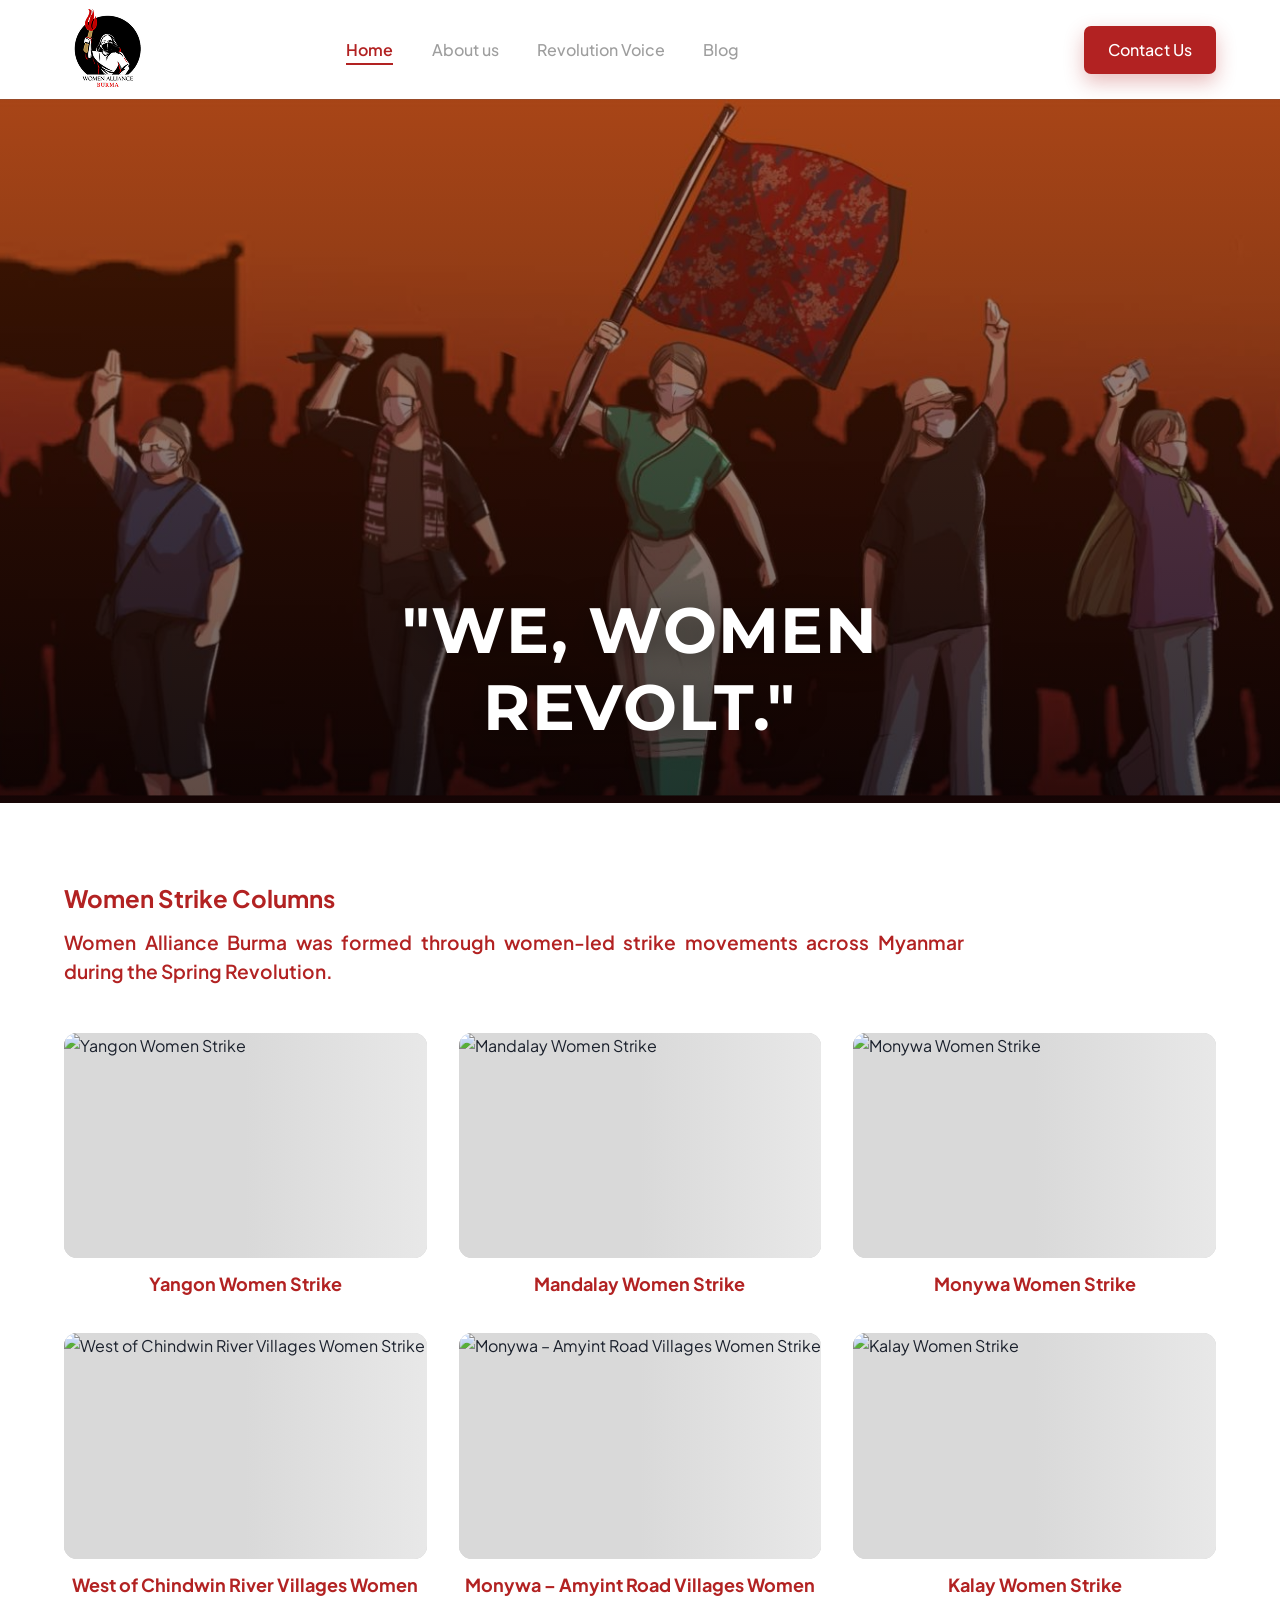
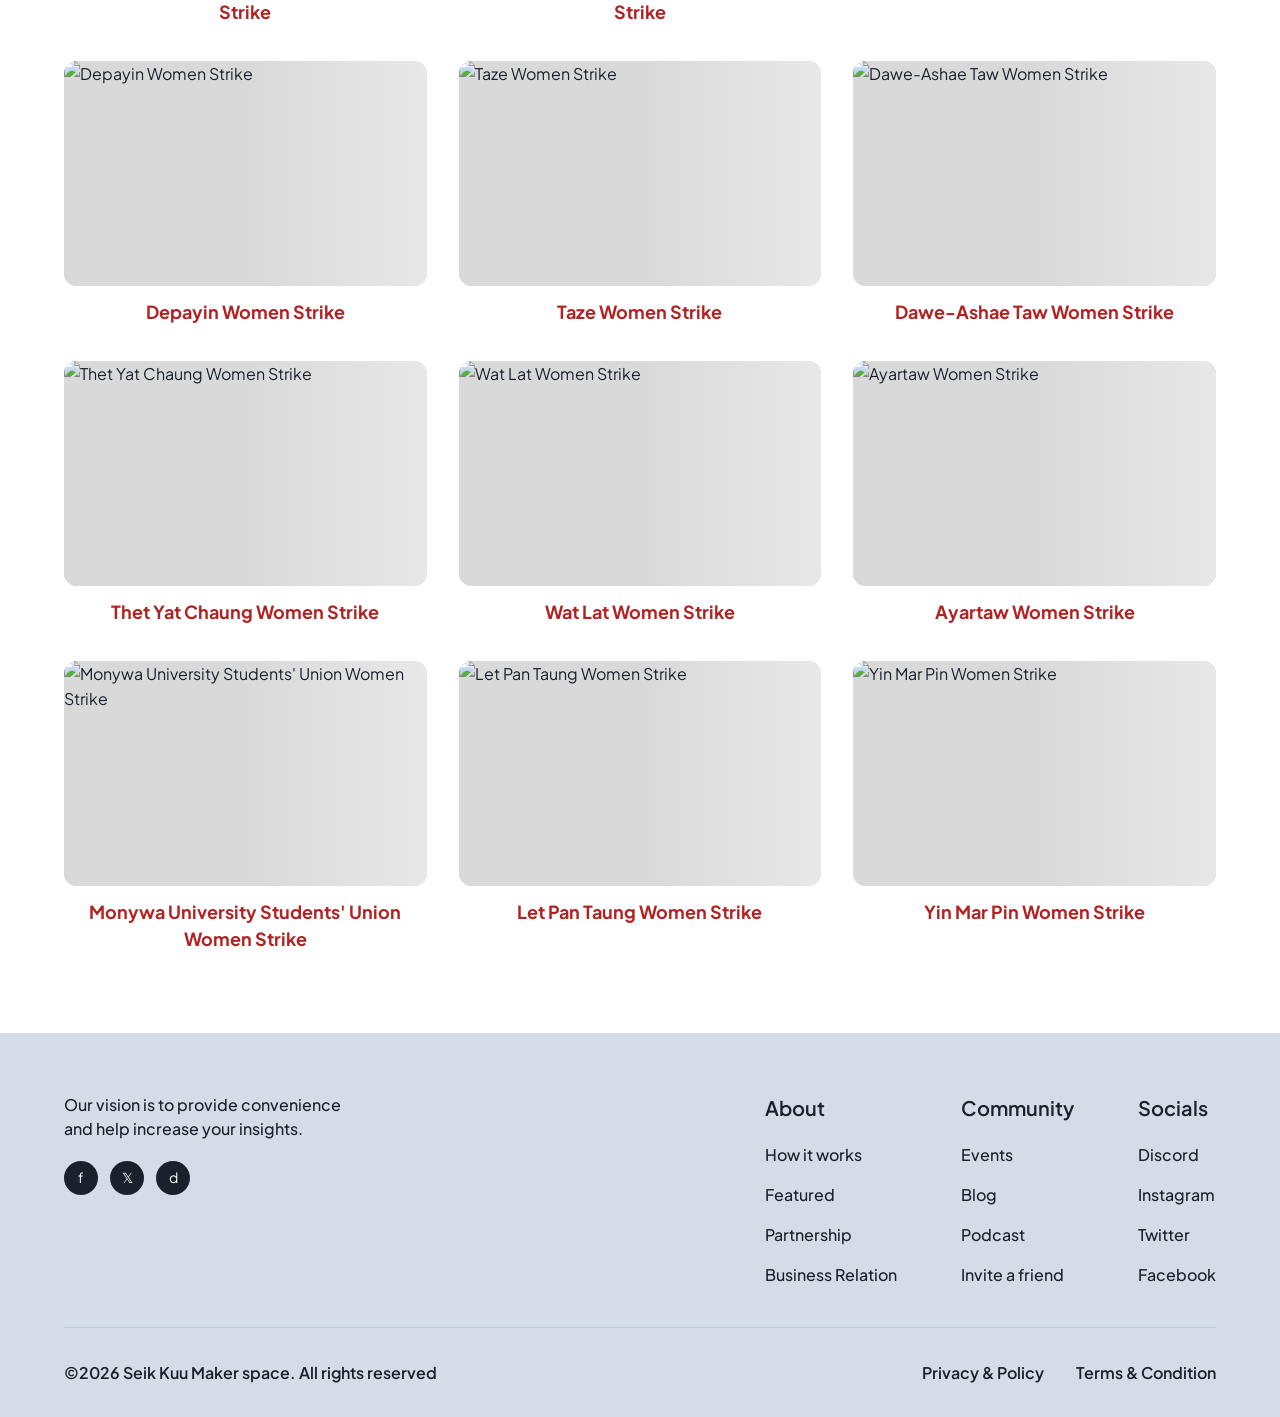
==== index.html @ 0b4e8f9d "init" ====
<!DOCTYPE html>
<html lang="en">
<head>
  <meta charset="UTF-8" />
  <meta name="viewport" content="width=device-width, initial-scale=1.0" />
  <title>Women Alliance Burma – We, Women Revolt.</title>

  <!-- Google Fonts (also imported in theme.css; kept here for reliability) -->
  <link rel="preconnect" href="https://fonts.googleapis.com" />
  <link rel="preconnect" href="https://fonts.gstatic.com" crossorigin />
  <link
    href="https://fonts.googleapis.com/css2?family=Montserrat:wght@400;600;700;900&family=Plus+Jakarta+Sans:wght@400;500;600;700&display=swap"
    rel="stylesheet"
  />

  <!-- Global theme (shared across every page) -->
  <link rel="stylesheet" href="theme.css" />

  <!-- Home-page specific styles -->
  <link rel="stylesheet" href="index.css" />
</head>

<body>

  <!-- ════════════════════════════════════════
       NAVBAR
  ════════════════════════════════════════ -->
  <header class="navbar" id="navbar">
    <div class="navbar__inner">

      <!-- Logo -->
      <a href="index.html" class="navbar__logo" aria-label="Women Alliance Burma – Home">
        <img
          src="assets/WAB logo 1.png"
          alt="Women Alliance Burma logo"
          width="86" height="86"
          onerror="this.style.background='#B22222';this.alt='WAB'"
        />
      </a>

      <!-- Navigation links -->
      <nav class="navbar__nav" aria-label="Primary navigation">
        <a href="index.html"           class="navbar__link active">Home</a>
        <a href="about.html"           class="navbar__link">About us</a>
        <a href="revolution-voice.html" class="navbar__link">Revolution Voice</a>
        <a href="blog.html"            class="navbar__link">Blog</a>
      </nav>

      <!-- CTA -->
      <div class="navbar__cta">
        <a href="contact.html" class="btn btn--primary">Contact Us</a>
      </div>

    </div>
  </header>

  <!-- ════════════════════════════════════════
       MAIN CONTENT
  ════════════════════════════════════════ -->
  <main class="page-content">

    <!-- ── Navy background strip (decorative, behind hero) ── -->
    <div class="intro-strip" aria-hidden="true"></div>

    <!-- ── HERO ── -->
    <section class="hero" aria-label="Hero banner">

      <!-- Background image — replace src with your actual hero photo -->
      <img
        class="hero__bg"
        src="assets/WABCV.png"
        alt="Women marching during Myanmar Spring Revolution"
      />

      <!-- Colour overlay -->
      <div class="hero__overlay" aria-hidden="true"></div>

      <!-- Headline -->
      <div class="hero__content">
        <h1 class="hero__headline">"We, Women Revolt."</h1>
      </div>

    </section>

    <!-- ── WOMEN STRIKE COLUMNS ── -->
    <section class="strike-section" aria-labelledby="strike-heading">

      <div class="strike-section__header">
        <h2 id="strike-heading" class="section-label">Women Strike Columns</h2>
        <p class="section-desc">
          Women Alliance Burma was formed through women-led strike movements
          across Myanmar during the Spring Revolution.
        </p>
      </div>

      <!-- 3-column card grid -->
      <div class="strike-grid">
        <div class="grid-3">

          <!-- Row 1 -->
          <a href="yangon-women-strike.html"   class="strike-card reveal">
            <div class="card">
              <img class="card__image" src="assets/strikes/yangon.jpg"   alt="Yangon Women Strike"   loading="lazy" />
            </div>
            <p class="card__title">Yangon Women Strike</p>
          </a>

          <a href="mandalay-women-strike.html" class="strike-card reveal">
            <div class="card">
              <img class="card__image" src="assets/strikes/mandalay.jpg" alt="Mandalay Women Strike" loading="lazy" />
            </div>
            <p class="card__title">Mandalay Women Strike</p>
          </a>

          <a href="monywa-women-strike.html"   class="strike-card reveal">
            <div class="card">
              <img class="card__image" src="assets/strikes/monywa.jpg"   alt="Monywa Women Strike"   loading="lazy" />
            </div>
            <p class="card__title">Monywa Women Strike</p>
          </a>

          <!-- Row 2 -->
          <a href="west-chindwin-women-strike.html" class="strike-card reveal">
            <div class="card">
              <img class="card__image" src="assets/strikes/west-chindwin.jpg" alt="West of Chindwin River Villages Women Strike" loading="lazy" />
            </div>
            <p class="card__title">West of Chindwin River Villages Women Strike</p>
          </a>

          <a href="monywa-amyint-women-strike.html" class="strike-card reveal">
            <div class="card">
              <img class="card__image" src="assets/strikes/monywa-amyint.jpg" alt="Monywa – Amyint Road Villages Women Strike" loading="lazy" />
            </div>
            <p class="card__title">Monywa – Amyint Road Villages Women Strike</p>
          </a>

          <a href="kalay-women-strike.html" class="strike-card reveal">
            <div class="card">
              <img class="card__image" src="assets/strikes/kalay.jpg" alt="Kalay Women Strike" loading="lazy" />
            </div>
            <p class="card__title">Kalay Women Strike</p>
          </a>

          <!-- Row 3 -->
          <a href="depayin-women-strike.html" class="strike-card reveal">
            <div class="card">
              <img class="card__image" src="assets/strikes/depayin.jpg" alt="Depayin Women Strike" loading="lazy" />
            </div>
            <p class="card__title">Depayin Women Strike</p>
          </a>

          <a href="taze-women-strike.html" class="strike-card reveal">
            <div class="card">
              <img class="card__image" src="assets/strikes/taze.jpg" alt="Taze Women Strike" loading="lazy" />
            </div>
            <p class="card__title">Taze Women Strike</p>
          </a>

          <a href="dawe-ashae-taw-women-strike.html" class="strike-card reveal">
            <div class="card">
              <img class="card__image" src="assets/strikes/dawe-ashae-taw.jpg" alt="Dawe-Ashae Taw Women Strike" loading="lazy" />
            </div>
            <p class="card__title">Dawe-Ashae Taw Women Strike</p>
          </a>

          <!-- Row 4 -->
          <a href="thet-yat-chaung-women-strike.html" class="strike-card reveal">
            <div class="card">
              <img class="card__image" src="assets/strikes/thet-yat-chaung.jpg" alt="Thet Yat Chaung Women Strike" loading="lazy" />
            </div>
            <p class="card__title">Thet Yat Chaung Women Strike</p>
          </a>

          <a href="wat-lat-women-strike.html" class="strike-card reveal">
            <div class="card">
              <img class="card__image" src="assets/strikes/wat-lat.jpg" alt="Wat Lat Women Strike" loading="lazy" />
            </div>
            <p class="card__title">Wat Lat Women Strike</p>
          </a>

          <a href="ayartaw-women-strike.html" class="strike-card reveal">
            <div class="card">
              <img class="card__image" src="assets/strikes/ayartaw.jpg" alt="Ayartaw Women Strike" loading="lazy" />
            </div>
            <p class="card__title">Ayartaw Women Strike</p>
          </a>

          <!-- Row 5 -->
          <a href="monywa-university-women-strike.html" class="strike-card reveal">
            <div class="card">
              <img class="card__image" src="assets/strikes/monywa-university.jpg" alt="Monywa University Students' Union Women Strike" loading="lazy" />
            </div>
            <p class="card__title">Monywa University Students' Union Women Strike</p>
          </a>

          <a href="let-pan-taung-women-strike.html" class="strike-card reveal">
            <div class="card">
              <img class="card__image" src="assets/strikes/let-pan-taung.jpg" alt="Let Pan Taung Women Strike" loading="lazy" />
            </div>
            <p class="card__title">Let Pan Taung Women Strike</p>
          </a>

          <a href="yin-mar-pin-women-strike.html" class="strike-card reveal">
            <div class="card">
              <img class="card__image" src="assets/strikes/yin-mar-pin.jpg" alt="Yin Mar Pin Women Strike" loading="lazy" />
            </div>
            <p class="card__title">Yin Mar Pin Women Strike</p>
          </a>

        </div><!-- /.grid-3 -->
      </div><!-- /.strike-grid -->

    </section>

  </main>

  <!-- ════════════════════════════════════════
       FOOTER  (shared across all pages)
  ════════════════════════════════════════ -->
  <footer class="footer" aria-label="Site footer">

    <div class="footer__inner">

      <!-- Brand / tagline -->
      <div class="footer__brand">
        <p class="footer__brand-tagline">
          Our vision is to provide convenience and help increase your insights.
        </p>
        <div class="footer__socials-icons" aria-label="Social media links">
          <!-- Using simple text icons; swap for SVG sprites or Font Awesome -->
          <a href="https://facebook.com" class="footer__icon" aria-label="Facebook">f</a>
          <a href="https://twitter.com"  class="footer__icon" aria-label="Twitter">𝕏</a>
          <a href="https://discord.com"  class="footer__icon" aria-label="Discord">d</a>
        </div>
      </div>

      <!-- About column -->
      <div class="footer__col">
        <p class="footer__col-head">About</p>
        <nav class="footer__col-links" aria-label="About links">
          <a href="#">How it works</a>
          <a href="#">Featured</a>
          <a href="#">Partnership</a>
          <a href="#">Business Relation</a>
        </nav>
      </div>

      <!-- Community column -->
      <div class="footer__col">
        <p class="footer__col-head">Community</p>
        <nav class="footer__col-links" aria-label="Community links">
          <a href="#">Events</a>
          <a href="#">Blog</a>
          <a href="#">Podcast</a>
          <a href="#">Invite a friend</a>
        </nav>
      </div>

      <!-- Socials column -->
      <div class="footer__col">
        <p class="footer__col-head">Socials</p>
        <nav class="footer__col-links" aria-label="Social links">
          <a href="https://discord.com"   target="_blank" rel="noopener">Discord</a>
          <a href="https://instagram.com" target="_blank" rel="noopener">Instagram</a>
          <a href="https://twitter.com"   target="_blank" rel="noopener">Twitter</a>
          <a href="https://facebook.com"  target="_blank" rel="noopener">Facebook</a>
        </nav>
      </div>

    </div><!-- /.footer__inner -->

    <!-- Bottom bar -->
    <div class="footer__bottom">
      <span class="footer__copy">©2026 Seik Kuu Maker space. All rights reserved</span>
      <nav class="footer__legal" aria-label="Legal links">
        <a href="#">Privacy &amp; Policy</a>
        <a href="#">Terms &amp; Condition</a>
      </nav>
    </div>

  </footer>

  <!-- ════════════════════════════════════════
       SCRIPTS
  ════════════════════════════════════════ -->
  <script>
    /* ── Navbar scroll shadow ── */
    const navbar = document.getElementById('navbar');
    window.addEventListener('scroll', () => {
      navbar.classList.toggle('scrolled', window.scrollY > 10);
    }, { passive: true });

    /* ── Scroll-reveal for cards ── */
    const observer = new IntersectionObserver((entries) => {
      entries.forEach(entry => {
        if (entry.isIntersecting) {
          entry.target.classList.add('visible');
          observer.unobserve(entry.target);
        }
      });
    }, { threshold: 0.1 });

    document.querySelectorAll('.reveal').forEach(el => observer.observe(el));
  </script>

</body>
</html>
---- theme.css ----
/* ============================================
   WOMEN ALLIANCE BURMA — GLOBAL THEME
   theme.css · Used across all pages
   ============================================ */

/* ── Google Fonts ── */
@import url('https://fonts.googleapis.com/css2?family=Montserrat:wght@400;600;700;900&family=Plus+Jakarta+Sans:wght@400;500;600;700&display=swap');

/* ── CSS Custom Properties ── */
:root {
  /* Brand Colors */
  --color-crimson:       #B22222;
  --color-crimson-dark:  #8B0000;
  --color-crimson-light: #D94040;
  --color-crimson-muted: rgba(178, 34, 34, 0.08);

  --color-navy-bg:   #CED7E4;
  --color-footer-bg: #D3DCE7;
  --color-white:     #FFFFFF;
  --color-ink:       #1A202C;
  --color-muted:     #9E9E9E;
  --color-gray-card: #D9D9D9;
  --color-border:    rgba(72, 98, 132, 0.16);

  /* Typography */
  --font-display: 'Montserrat', sans-serif;
  --font-body:    'Plus Jakarta Sans', sans-serif;

  /* Font Sizes */
  --fs-hero:    clamp(40px, 5vw, 64px);
  --fs-section: clamp(20px, 2.5vw, 24px);
  --fs-card:    18px;
  --fs-body:    clamp(16px, 1.5vw, 20px);
  --fs-small:   16px;
  --fs-footer-head: 20px;

  /* Spacing */
  --nav-height:     99px;
  --max-width:      1440px;
  --content-width:  1280px;
  --gutter:         clamp(24px, 5vw, 90px);
  --section-gap:    clamp(48px, 6vw, 80px);

  /* Radius */
  --radius-card: 13px;
  --radius-btn:  7px;
  --radius-full: 9999px;

  /* Shadows */
  --shadow-card: 0 4px 24px rgba(26, 32, 44, 0.08);
  --shadow-btn:  0 8px 20px rgba(178, 34, 34, 0.30);

  /* Transitions */
  --transition-fast:   150ms ease;
  --transition-base:   250ms ease;
  --transition-smooth: 400ms cubic-bezier(0.4, 0, 0.2, 1);
}

/* ── Reset & Base ── */
*, *::before, *::after {
  box-sizing: border-box;
  margin: 0;
  padding: 0;
}

html {
  scroll-behavior: smooth;
  -webkit-font-smoothing: antialiased;
  -moz-osx-font-smoothing: grayscale;
}

body {
  font-family: var(--font-body);
  font-size: var(--fs-small);
  color: var(--color-ink);
  background: var(--color-white);
  line-height: 1.6;
}

img {
  display: block;
  max-width: 100%;
  height: auto;
}

a {
  text-decoration: none;
  color: inherit;
}

ul, ol { list-style: none; }

/* ── Utility Classes ── */
.container {
  width: 100%;
  max-width: var(--content-width);
  margin-inline: auto;
  padding-inline: var(--gutter);
}

.sr-only {
  position: absolute;
  width: 1px; height: 1px;
  padding: 0; margin: -1px;
  overflow: hidden;
  clip: rect(0,0,0,0);
  white-space: nowrap;
  border: 0;
}

/* ── Navbar ── */
.navbar {
  position: fixed;
  top: 0; left: 0; right: 0;
  z-index: 1000;
  height: var(--nav-height);
  background: var(--color-white);
  display: flex;
  align-items: center;
  box-shadow: 0 1px 0 var(--color-border);
  transition: box-shadow var(--transition-base);
}

.navbar.scrolled {
  box-shadow: 0 4px 24px rgba(26,32,44,0.10);
}

.navbar__inner {
  width: 100%;
  max-width: var(--max-width);
  margin-inline: auto;
  padding-inline: var(--gutter);
  display: flex;
  align-items: center;
  gap: 48px;
}

.navbar__logo {
  width: 86px;
  height: 86px;
  flex-shrink: 0;
}

.navbar__logo img {
  width: 100%;
  height: 100%;
  object-fit: contain;
}

.navbar__nav {
  display: flex;
  align-items: center;
  gap: clamp(20px, 3vw, 46px);
  margin-inline: auto;
}

.navbar__link {
  font-family: var(--font-body);
  font-size: var(--fs-small);
  font-weight: 500;
  color: var(--color-muted);
  line-height: 1.5;
  position: relative;
  transition: color var(--transition-fast);
}

.navbar__link::after {
  content: '';
  position: absolute;
  bottom: -3px; left: 0;
  width: 0; height: 2px;
  background: var(--color-crimson);
  transition: width var(--transition-base);
}

.navbar__link:hover,
.navbar__link.active {
  color: var(--color-crimson);
  font-weight: 600;
}

.navbar__link:hover::after,
.navbar__link.active::after {
  width: 100%;
}

.navbar__cta {
  margin-left: auto;
  flex-shrink: 0;
}

/* ── Button Component ── */
.btn {
  display: inline-flex;
  align-items: center;
  justify-content: center;
  gap: 8px;
  font-family: var(--font-body);
  font-size: var(--fs-small);
  font-weight: 500;
  line-height: 1.5;
  border: none;
  cursor: pointer;
  transition: background var(--transition-fast), box-shadow var(--transition-fast), transform var(--transition-fast);
  text-decoration: none;
}

.btn--primary {
  background: var(--color-crimson);
  color: var(--color-white);
  padding: 12px 24px;
  border-radius: var(--radius-btn);
  box-shadow: var(--shadow-btn);
}

.btn--primary:hover {
  background: var(--color-crimson-dark);
  box-shadow: 0 12px 28px rgba(178, 34, 34, 0.40);
  transform: translateY(-1px);
}

.btn--primary:active {
  transform: translateY(0);
}

.btn--outline {
  background: transparent;
  color: var(--color-crimson);
  padding: 10px 22px;
  border: 2px solid var(--color-crimson);
  border-radius: var(--radius-btn);
}

.btn--outline:hover {
  background: var(--color-crimson-muted);
}

/* ── Section Header ── */
.section-label {
  font-family: var(--font-body);
  font-size: var(--fs-section);
  font-weight: 700;
  color: var(--color-crimson);
  line-height: 1.5;
  margin-bottom: 12px;
}

.section-desc {
  font-family: var(--font-body);
  font-size: var(--fs-body);
  font-weight: 600;
  color: var(--color-crimson);
  line-height: 1.5;
  max-width: 900px;
  text-align: justify;
}

/* ── Card Component ── */
.card {
  background: var(--color-gray-card);
  border-radius: var(--radius-card);
  overflow: hidden;
  transition: transform var(--transition-smooth), box-shadow var(--transition-smooth);
}

.card:hover {
  transform: translateY(-4px);
  box-shadow: var(--shadow-card);
}

.card__image {
  width: 100%;
  aspect-ratio: 406 / 252;
  object-fit: cover;
  background: var(--color-gray-card);
  display: block;
}

.card__title {
  font-family: var(--font-body);
  font-size: var(--fs-card);
  font-weight: 700;
  color: var(--color-crimson);
  line-height: 1.5;
  padding: 12px 4px 4px;
  text-align: center;
}

/* ── 3-Column Grid ── */
.grid-3 {
  display: grid;
  grid-template-columns: repeat(3, 1fr);
  gap: clamp(20px, 3vw, 32px);
}

/* ── Footer ── */
.footer {
  background: var(--color-footer-bg);
  padding: 60px var(--gutter) 32px;
}

.footer__inner {
  max-width: var(--max-width);
  margin-inline: auto;
  display: grid;
  grid-template-columns: 1fr repeat(3, auto);
  gap: clamp(32px, 5vw, 80px);
  align-items: start;
  padding-bottom: 40px;
  border-bottom: 1px solid var(--color-border);
  margin-bottom: 32px;
}

.footer__brand-tagline {
  font-family: var(--font-body);
  font-size: var(--fs-small);
  font-weight: 500;
  color: var(--color-ink);
  line-height: 1.5;
  max-width: 292px;
  margin-bottom: 20px;
}

.footer__socials-icons {
  display: flex;
  gap: 12px;
}

.footer__icon {
  width: 34px; height: 34px;
  background: var(--color-ink);
  border-radius: var(--radius-full);
  display: flex; align-items: center; justify-content: center;
  color: var(--color-white);
  font-size: 14px;
  transition: background var(--transition-fast), transform var(--transition-fast);
  cursor: pointer;
}

.footer__icon:hover {
  background: var(--color-crimson);
  transform: scale(1.1);
}

.footer__col-head {
  font-family: var(--font-body);
  font-size: var(--fs-footer-head);
  font-weight: 600;
  color: var(--color-ink);
  line-height: 1.5;
  margin-bottom: 20px;
}

.footer__col-links {
  display: flex;
  flex-direction: column;
  gap: 16px;
}

.footer__col-links a {
  font-family: var(--font-body);
  font-size: var(--fs-small);
  font-weight: 500;
  color: var(--color-ink);
  line-height: 1.5;
  transition: color var(--transition-fast);
}

.footer__col-links a:hover {
  color: var(--color-crimson);
}

.footer__bottom {
  max-width: var(--max-width);
  margin-inline: auto;
  display: flex;
  justify-content: space-between;
  align-items: center;
  flex-wrap: wrap;
  gap: 16px;
}

.footer__copy {
  font-family: var(--font-body);
  font-size: var(--fs-small);
  font-weight: 600;
  color: var(--color-ink);
}

.footer__legal {
  display: flex;
  gap: 32px;
}

.footer__legal a {
  font-family: var(--font-body);
  font-size: var(--fs-small);
  font-weight: 600;
  color: var(--color-ink);
  transition: color var(--transition-fast);
}

.footer__legal a:hover {
  color: var(--color-crimson);
}

/* ── Page wrapper (offset for fixed nav) ── */
.page-content {
  padding-top: var(--nav-height);
}

/* ── Responsive ── */
@media (max-width: 1024px) {
  .grid-3 {
    grid-template-columns: repeat(2, 1fr);
  }

  .footer__inner {
    grid-template-columns: 1fr 1fr;
  }
}

@media (max-width: 768px) {
  :root { --nav-height: 72px; }

  .navbar__nav { display: none; }

  .grid-3 {
    grid-template-columns: 1fr;
  }

  .footer__inner {
    grid-template-columns: 1fr;
  }

  .footer__bottom {
    flex-direction: column;
    align-items: flex-start;
  }
}

/* ── Scroll reveal animation ── */
@keyframes fadeUp {
  from { opacity: 0; transform: translateY(24px); }
  to   { opacity: 1; transform: translateY(0); }
}

.reveal {
  opacity: 0;
  animation: fadeUp 0.6s ease forwards;
}

.reveal.visible { animation-play-state: running; }

/* Stagger helpers */
.reveal-delay-1 { animation-delay: 0.1s; }
.reveal-delay-2 { animation-delay: 0.2s; }
.reveal-delay-3 { animation-delay: 0.3s; }
.reveal-delay-4 { animation-delay: 0.4s; }
.reveal-delay-5 { animation-delay: 0.5s; }
.reveal-delay-6 { animation-delay: 0.6s; }
---- index.css ----
/* ============================================
   HOME PAGE STYLES — index.css
   Imports theme.css; add only page-specific rules here.
   ============================================ */

/* ── Hero ── */
.hero {
  position: relative;
  width: 100%;
  height: clamp(480px, 55vw, 713px);
  margin-top: 0;           /* sits just below fixed nav */
  overflow: hidden;
  background: #1a0505;
}

.hero__bg {
  position: absolute;
  inset: 0;
  width: 100%;
  height: 100%;
  object-fit: cover;
  object-position: center top;
  /* deepen the image so headline pops */
  filter: brightness(0.75);
}

/* warm overlay matching the orange-sky in the reference */
.hero__overlay {
  position: absolute;
  inset: 0;
  background: linear-gradient(
    to bottom,
    rgba(180, 60, 0, 0.30) 0%,
    rgba(20, 5, 5, 0.55) 100%
  );
}

.hero__content {
  position: absolute;
  bottom: clamp(40px, 8%, 100px);
  left: 50%;
  transform: translateX(-50%);
  width: 90%;
  max-width: 800px;
  text-align: center;
}

.hero__headline {
  font-family: var(--font-display);
  font-size: var(--fs-hero);
  font-weight: 700;
  color: var(--color-white);
  text-transform: uppercase;
  line-height: 1.21;
  letter-spacing: 0.02em;
  text-shadow: 0 4px 32px rgba(0,0,0,0.50);

  /* entrance animation */
  animation: heroIn 0.9s cubic-bezier(0.22, 1, 0.36, 1) both;
}

@keyframes heroIn {
  from { opacity: 0; transform: translateY(30px); }
  to   { opacity: 1; transform: translateY(0); }
}

/* ── Intro strip (navy bar behind hero) ── */
.intro-strip {
  background: var(--color-navy-bg);
  height: 535px;
  position: absolute;
  top: var(--nav-height);
  left: 0; right: 0;
  z-index: -1;   /* sits behind hero image */
}

/* ── Women Strike Section ── */
.strike-section {
  padding-block: var(--section-gap);
}

.strike-section__header {
  padding-inline: var(--gutter);
  max-width: var(--max-width);
  margin-inline: auto;
  margin-bottom: clamp(28px, 4vw, 48px);
}

/* ── Strike Grid ── */
.strike-grid {
  max-width: var(--max-width);
  margin-inline: auto;
  padding-inline: var(--gutter);
}

/* Card hover — lift + red shadow */
.strike-card {
  display: block;
  cursor: pointer;
}

.strike-card .card {
  transition: transform var(--transition-smooth), box-shadow var(--transition-smooth);
}

.strike-card:hover .card {
  transform: translateY(-6px);
  box-shadow: 0 12px 32px rgba(178, 34, 34, 0.18);
}

.strike-card .card__image {
  background: var(--color-gray-card);
  /* placeholder shimmer */
  background-image: linear-gradient(
    90deg,
    #d9d9d9 25%,
    #e8e8e8 50%,
    #d9d9d9 75%
  );
  background-size: 200% 100%;
  animation: shimmer 1.6s infinite;
}

@keyframes shimmer {
  0%   { background-position: 200% 0; }
  100% { background-position: -200% 0; }
}

/* Stagger each card's reveal */
.strike-card:nth-child(1)  { animation-delay: 0.05s; }
.strike-card:nth-child(2)  { animation-delay: 0.10s; }
.strike-card:nth-child(3)  { animation-delay: 0.15s; }
.strike-card:nth-child(4)  { animation-delay: 0.20s; }
.strike-card:nth-child(5)  { animation-delay: 0.25s; }
.strike-card:nth-child(6)  { animation-delay: 0.30s; }
.strike-card:nth-child(7)  { animation-delay: 0.35s; }
.strike-card:nth-child(8)  { animation-delay: 0.40s; }
.strike-card:nth-child(9)  { animation-delay: 0.45s; }
.strike-card:nth-child(10) { animation-delay: 0.50s; }
.strike-card:nth-child(11) { animation-delay: 0.55s; }
.strike-card:nth-child(12) { animation-delay: 0.60s; }
.strike-card:nth-child(13) { animation-delay: 0.65s; }
.strike-card:nth-child(14) { animation-delay: 0.70s; }
.strike-card:nth-child(15) { animation-delay: 0.75s; }

/* ── Responsive tweaks ── */
@media (max-width: 768px) {
  .hero {
    height: 70vw;
    min-height: 320px;
  }

  .hero__headline {
    font-size: clamp(28px, 8vw, 42px);
  }
}
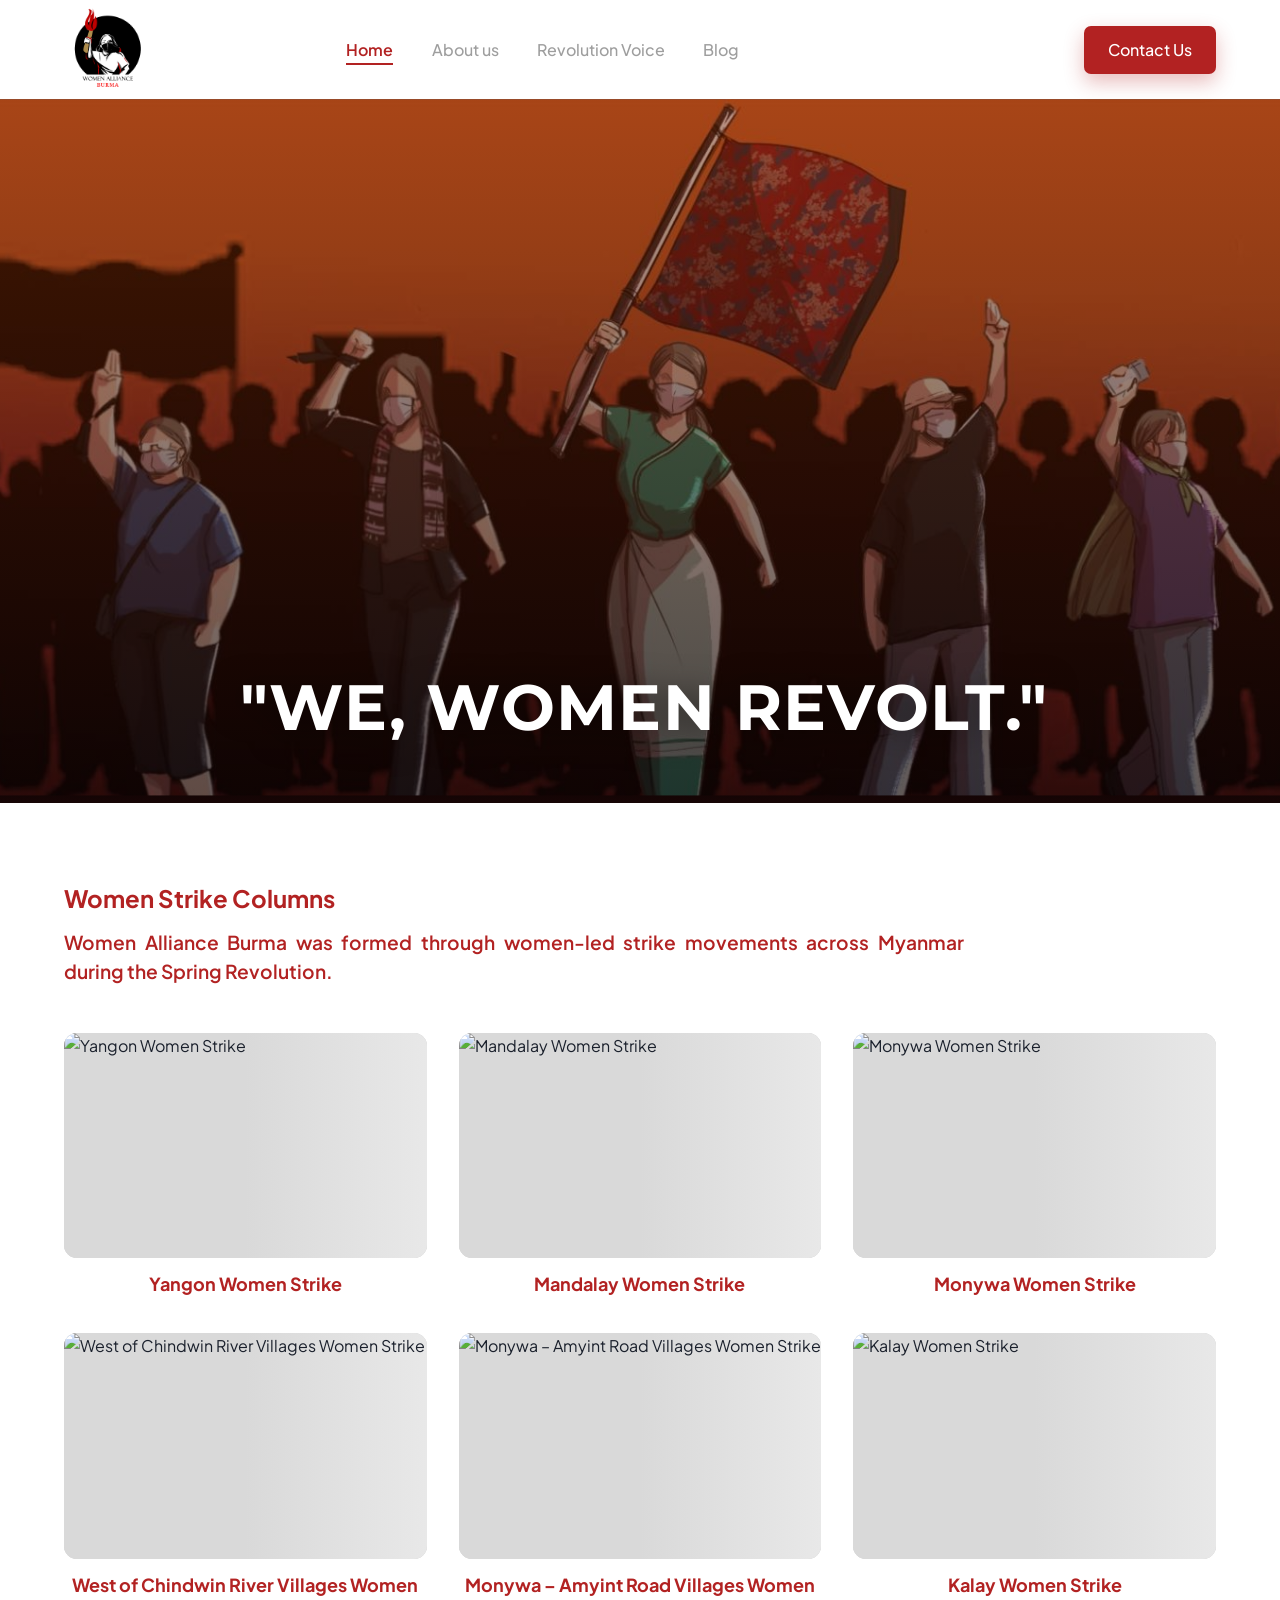
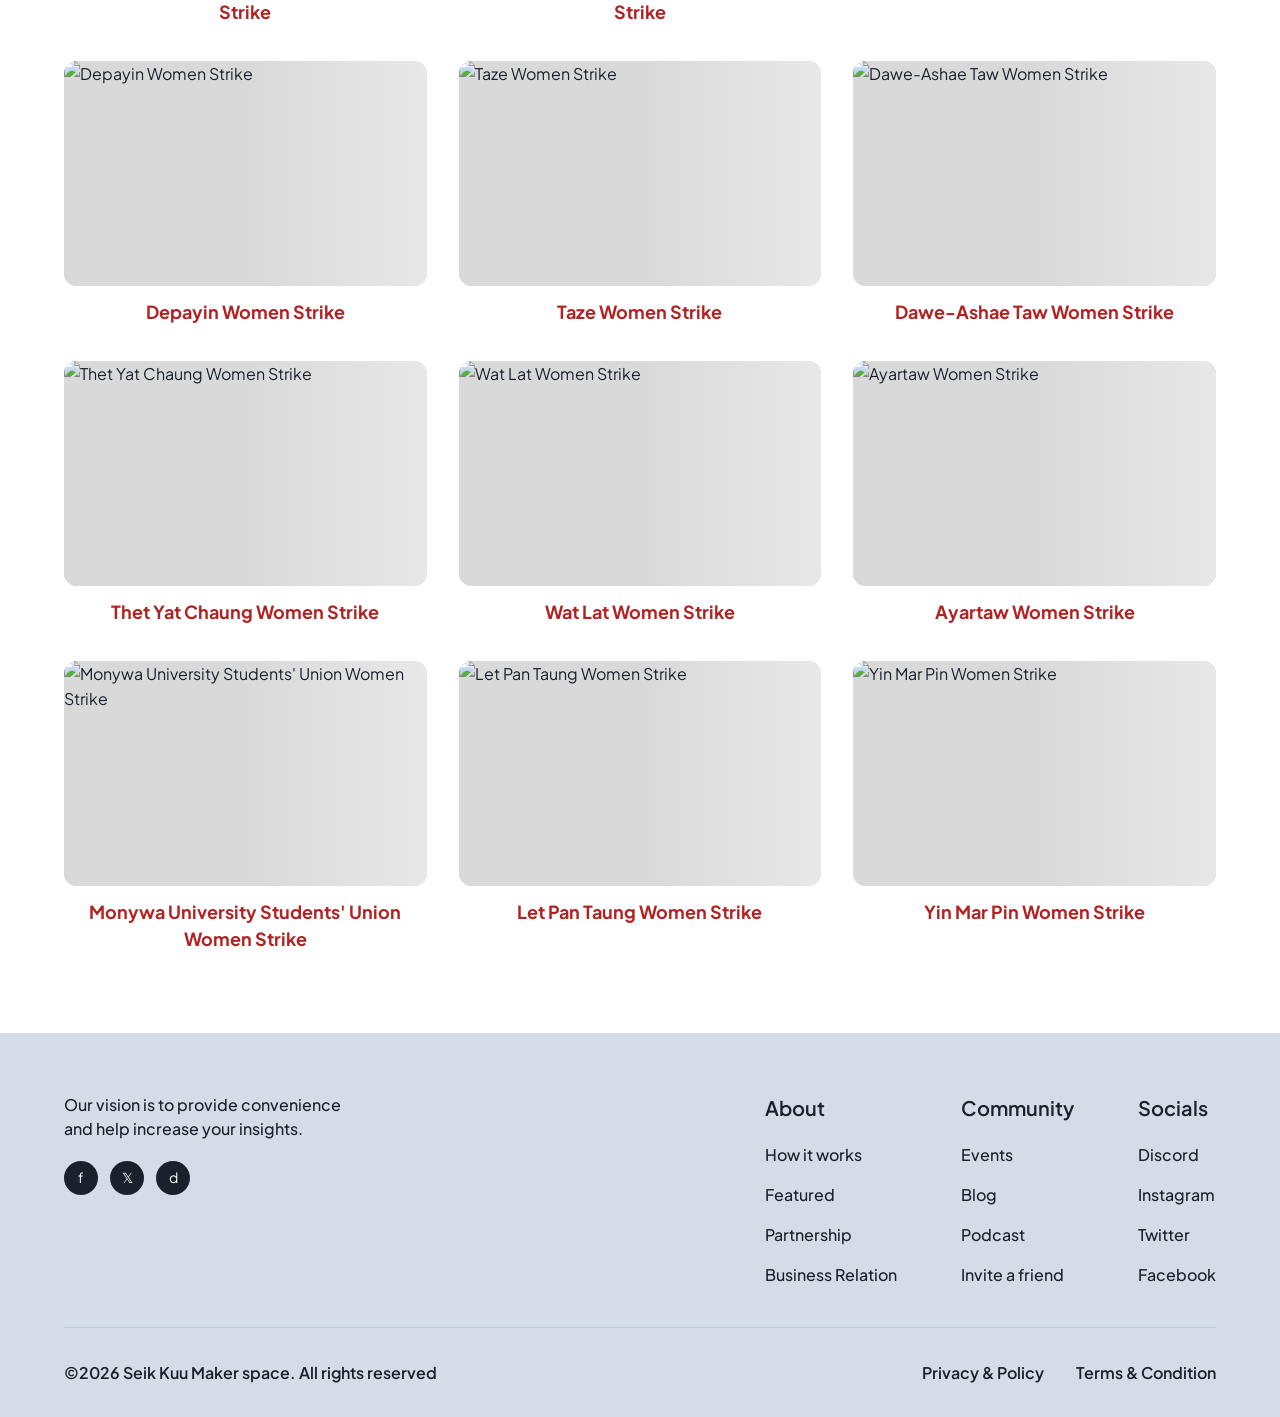
==== commit c743de72: "logo reso" ====
--- a/index.html
+++ b/index.html
@@ -31,7 +31,7 @@
       <!-- Logo -->
       <a href="index.html" class="navbar__logo" aria-label="Women Alliance Burma – Home">
         <img
-          src="assets/WAB logo 1.png"
+          src="assets/WAB logo.png"
           alt="Women Alliance Burma logo"
           width="86" height="86"
           onerror="this.style.background='#B22222';this.alt='WAB'"
--- a/index.css
+++ b/index.css
@@ -57,6 +57,7 @@
 
   /* entrance animation */
   animation: heroIn 0.9s cubic-bezier(0.22, 1, 0.36, 1) both;
+  white-space: nowrap;
 }
 
 @keyframes heroIn {
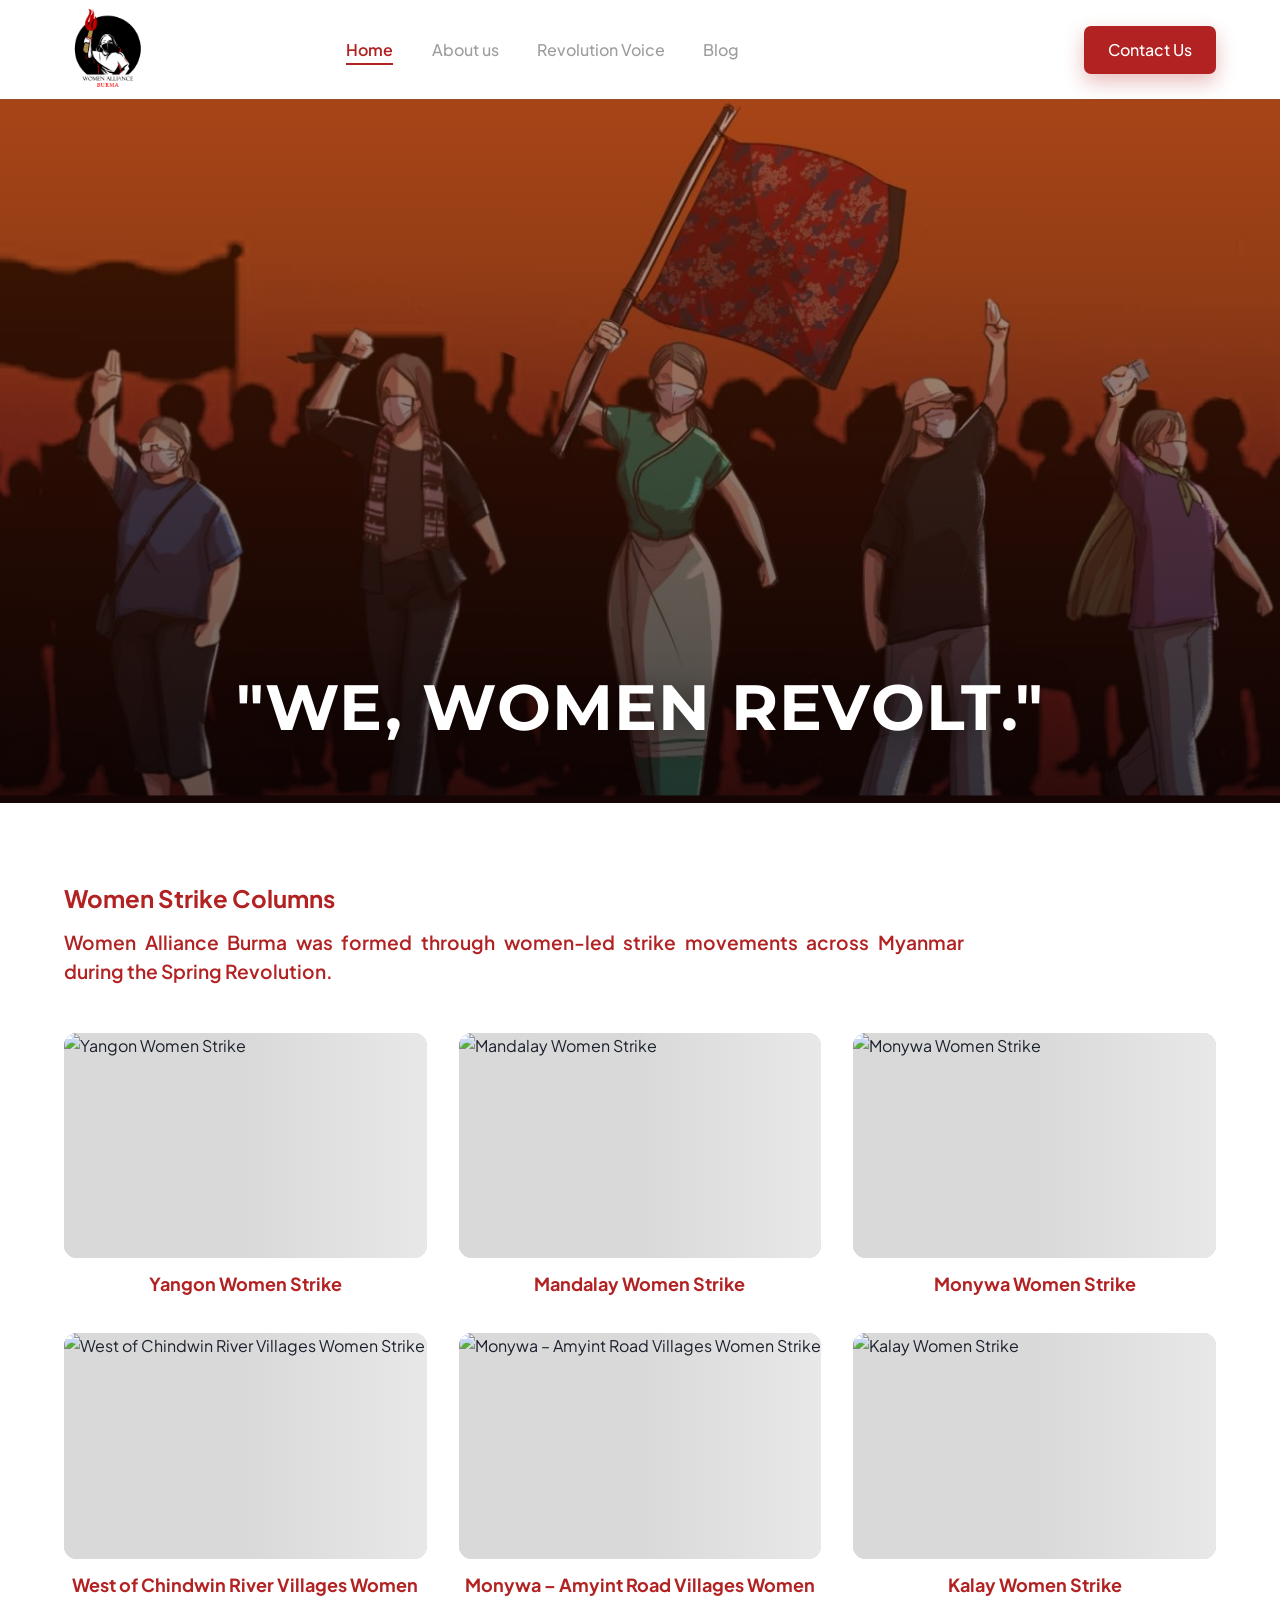
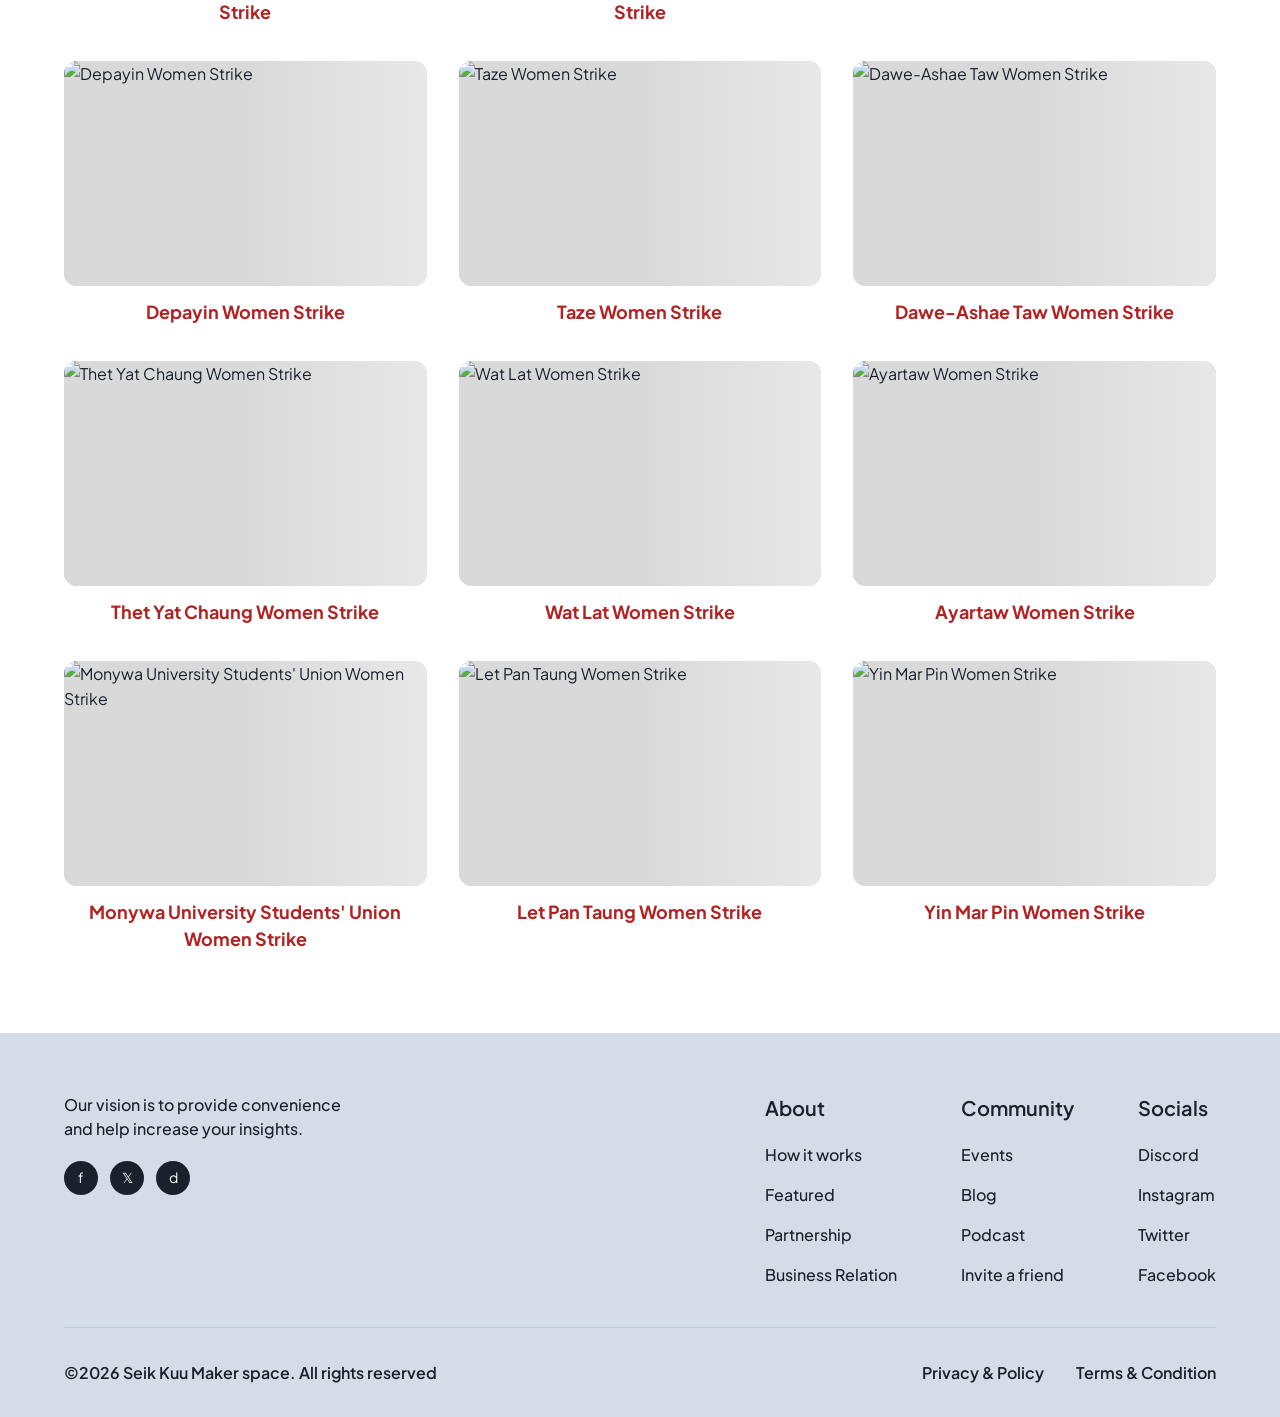
==== commit 9e1469c0: "a little responsive" ====
--- a/index.html
+++ b/index.html
@@ -44,12 +44,20 @@
         <a href="about.html"           class="navbar__link">About us</a>
         <a href="revolution-voice.html" class="navbar__link">Revolution Voice</a>
         <a href="blog.html"            class="navbar__link">Blog</a>
+        <a href="contact.html"         class="navbar__link navbar__link--mobile">Contact Us</a>
       </nav>
 
       <!-- CTA -->
       <div class="navbar__cta">
         <a href="contact.html" class="btn btn--primary">Contact Us</a>
       </div>
+
+      <!-- Hamburger menu -->
+      <button class="navbar__hamburger" aria-label="Toggle menu" aria-expanded="false">
+        <span></span>
+        <span></span>
+        <span></span>
+      </button>
 
     </div>
   </header>
@@ -290,6 +298,15 @@
       navbar.classList.toggle('scrolled', window.scrollY > 10);
     }, { passive: true });
 
+    /* ── Hamburger menu toggle ── */
+    const hamburger = document.querySelector('.navbar__hamburger');
+    const nav = document.querySelector('.navbar__nav');
+    hamburger.addEventListener('click', () => {
+      const isOpen = nav.classList.contains('navbar__nav--open');
+      nav.classList.toggle('navbar__nav--open', !isOpen);
+      hamburger.setAttribute('aria-expanded', !isOpen);
+    });
+
     /* ── Scroll-reveal for cards ── */
     const observer = new IntersectionObserver((entries) => {
       entries.forEach(entry => {
--- a/theme.css
+++ b/theme.css
@@ -67,6 +67,7 @@
   scroll-behavior: smooth;
   -webkit-font-smoothing: antialiased;
   -moz-osx-font-smoothing: grayscale;
+  overflow-x: hidden;
 }
 
 body {
@@ -187,6 +188,30 @@
 .navbar__cta {
   margin-left: auto;
   flex-shrink: 0;
+}
+
+.navbar__hamburger {
+  display: none;
+  flex-direction: column;
+  justify-content: space-around;
+  width: 24px;
+  height: 24px;
+  background: none;
+  border: none;
+  cursor: pointer;
+  padding: 0;
+  margin-left: auto;
+}
+
+.navbar__hamburger span {
+  width: 24px;
+  height: 2px;
+  background: var(--color-ink);
+  transition: all var(--transition-fast);
+}
+
+.navbar__link--mobile {
+  display: none;
 }
 
 /* ── Button Component ── */
@@ -423,7 +448,43 @@
 @media (max-width: 768px) {
   :root { --nav-height: 72px; }
 
-  .navbar__nav { display: none; }
+  .navbar__hamburger { display: flex; }
+
+  .navbar__cta { display: none; }
+
+  .navbar__nav {
+    position: absolute;
+    top: 100%;
+    left: 0;
+    right: 0;
+    background: var(--color-white);
+    flex-direction: column;
+    align-items: stretch;
+    gap: 0;
+    padding: 16px 0;
+    box-shadow: 0 4px 24px rgba(0,0,0,0.1);
+    transform: translateY(-100%);
+    opacity: 0;
+    visibility: hidden;
+    transition: all var(--transition-base);
+  }
+
+  .navbar__nav.navbar__nav--open {
+    transform: translateY(0);
+    opacity: 1;
+    visibility: visible;
+  }
+
+  .navbar__link {
+    padding: 12px var(--gutter);
+    border-bottom: 1px solid var(--color-border);
+  }
+
+  .navbar__link:last-child {
+    border-bottom: none;
+  }
+
+  .navbar__link--mobile { display: block; }
 
   .grid-3 {
     grid-template-columns: 1fr;
@@ -436,6 +497,12 @@
   .footer__bottom {
     flex-direction: column;
     align-items: flex-start;
+  }
+}
+
+@media (max-width: 480px) {
+  .hero__headline {
+    font-size: 28px;
   }
 }
 
--- a/index.css
+++ b/index.css
@@ -41,7 +41,7 @@
   left: 50%;
   transform: translateX(-50%);
   width: 90%;
-  max-width: 800px;
+  max-width: 980px;
   text-align: center;
 }
 
@@ -57,7 +57,6 @@
 
   /* entrance animation */
   animation: heroIn 0.9s cubic-bezier(0.22, 1, 0.36, 1) both;
-  white-space: nowrap;
 }
 
 @keyframes heroIn {
@@ -68,7 +67,7 @@
 /* ── Intro strip (navy bar behind hero) ── */
 .intro-strip {
   background: var(--color-navy-bg);
-  height: 535px;
+  height: clamp(480px, 55vw, 713px);
   position: absolute;
   top: var(--nav-height);
   left: 0; right: 0;
@@ -154,4 +153,8 @@
   .hero__headline {
     font-size: clamp(28px, 8vw, 42px);
   }
+
+  .intro-strip {
+    display: none;
+  }
 }
